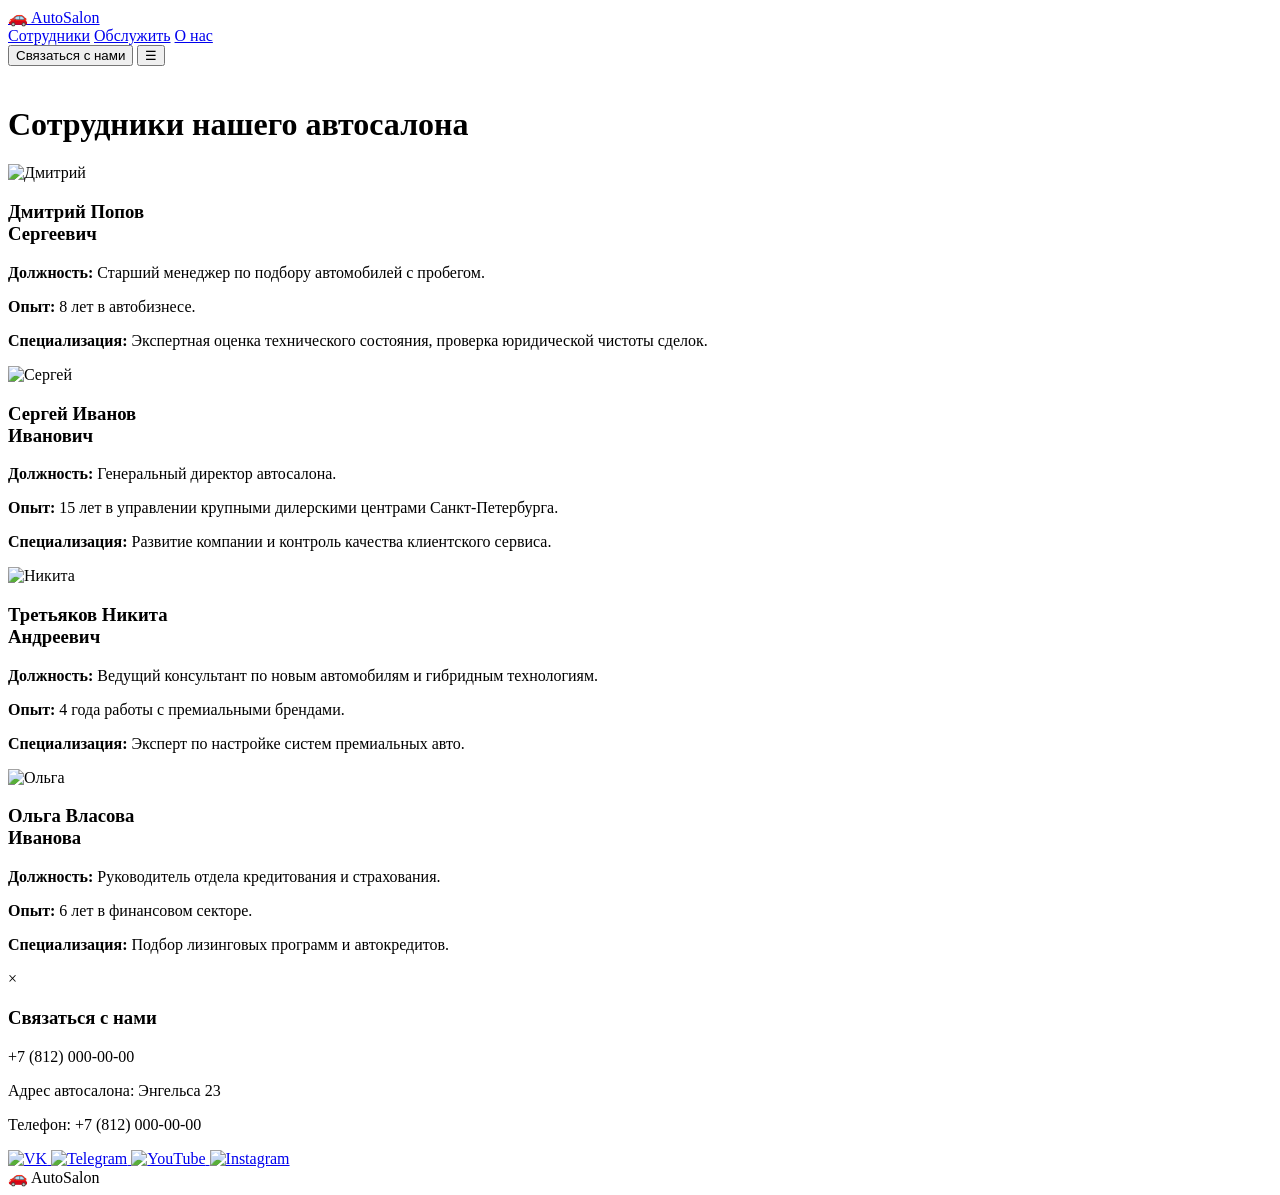
==== about.html @ a93af0f5 "Add files via upload" ====
<!DOCTYPE html>
<html lang="ru">
<head>
    <meta charset="UTF-8">
    <meta name="viewport" content="width=device-width, initial-scale=1.0">
    <title>О нас - AutoSalon</title>
    <link rel="stylesheet" href="css/style.css">
</head>
<body>
    <header class="header">
        <div class="container header__inner">
            <a href="index.html" class="logo">🚗 AutoSalon</a>
            <nav class="nav" id="nav">
                <a href="about.html" class="active">Сотрудники</a>
                <a href="services.html">Обслужить</a>
                <a href="about.html">О нас</a>
            </nav>
            <button class="btn btn--black" id="contactBtn">Связаться с нами</button>
            <button class="burger" id="burger">☰</button>
        </div>
    </header>

    <main class="container">
        <h1 class="section-title" style="margin-top: 40px;">Сотрудники нашего автосалона</h1>

        <section class="team-list">
            <div class="team-member">
                <div class="team-image-wrapper">
                    <img src="https://img.perxis.ru/unsafe/prxs/originals/d774d6obeucc73cefpc0/original?w=400" alt="Дмитрий">
                </div>
                <div class="team-info">
                    <h3>Дмитрий Попов<br>Сергеевич</h3>
                    <p><strong>Должность:</strong> Старший менеджер по подбору автомобилей с пробегом.</p>
                    <p><strong>Опыт:</strong> 8 лет в автобизнесе.</p>
                    <p><strong>Специализация:</strong> Экспертная оценка технического состояния, проверка юридической чистоты сделок.</p>
                </div>
            </div>

            <div class="team-member">
                <div class="team-image-wrapper">
                    <img src="https://img.perxis.ru/unsafe/510x0/filters:format(avif)/prxs/originals/d774daobeucc73cefpcg/original?w=400" alt="Сергей">
                </div>
                <div class="team-info">
                    <h3>Сергей Иванов<br>Иванович</h3>
                    <p><strong>Должность:</strong> Генеральный директор автосалона.</p>
                    <p><strong>Опыт:</strong> 15 лет в управлении крупными дилерскими центрами Санкт-Петербурга.</p>
                    <p><strong>Специализация:</strong> Развитие компании и контроль качества клиентского сервиса.</p>
                </div>
            </div>

            <div class="team-member">
                <div class="team-image-wrapper">
                    <img src="images/sotr.jpg" alt="Никита">
                </div>
                <div class="team-info">
                    <h3>Третьяков Никита<br>Андреевич</h3>
                    <p><strong>Должность:</strong> Ведущий консультант по новым автомобилям и гибридным технологиям.</p>
                    <p><strong>Опыт:</strong> 4 года работы с премиальными брендами.</p>
                    <p><strong>Специализация:</strong> Эксперт по настройке систем премиальных авто.</p>
                </div>
            </div>

            <div class="team-member">
                <div class="team-image-wrapper">
                    <img src="https://img.perxis.ru/unsafe/510x0/filters:format(avif)/prxs/originals/cramvi8beucc73e22fdg/original?w=400" alt="Ольга">
                </div>
                <div class="team-info">
                    <h3>Ольга Власова<br>Иванова</h3>
                    <p><strong>Должность:</strong> Руководитель отдела кредитования и страхования.</p>
                    <p><strong>Опыт:</strong> 6 лет в финансовом секторе.</p>
                    <p><strong>Специализация:</strong> Подбор лизинговых программ и автокредитов.</p>
                </div>
            </div>
        </section>
    </main>

    <div class="modal" id="contactModal">
        <div class="modal-content"><span class="close-modal">&times;</span><h3>Связаться с нами</h3><p>+7 (812) 000-00-00</p></div>
    </div>
<footer class="footer">
        <div class="container footer__inner">
            <div class="footer-contacts">
                <p>Адрес автосалона: Энгельса 23</p>
                <p>Телефон: +7 (812) 000-00-00</p>
            </div>
            
            <div class="footer-socials">
                <a href="#" title="VK">
                    <img src="https://upload.wikimedia.org/wikipedia/commons/f/f3/VK_Compact_Logo_%282021-present%29.svg" alt="VK">
                </a>
                <a href="#" title="Telegram">
                    <img src="https://upload.wikimedia.org/wikipedia/commons/8/82/Telegram_logo.svg" alt="Telegram">
                </a>
                <a href="#" title="YouTube">
                    <img src="https://upload.wikimedia.org/wikipedia/commons/0/09/YouTube_full-color_icon_%282017%29.svg" alt="YouTube">
                </a>
                <a href="#" title="Instagram">
                    <img src="https://upload.wikimedia.org/wikipedia/commons/e/e7/Instagram_logo_2016.svg" alt="Instagram">
                </a>
            </div>
            
            <div class="footer-logo">
                🚗 AutoSalon
            </div>
        </div>
    </footer>
    <script src="js/script.js"></script>
</body>
</html>
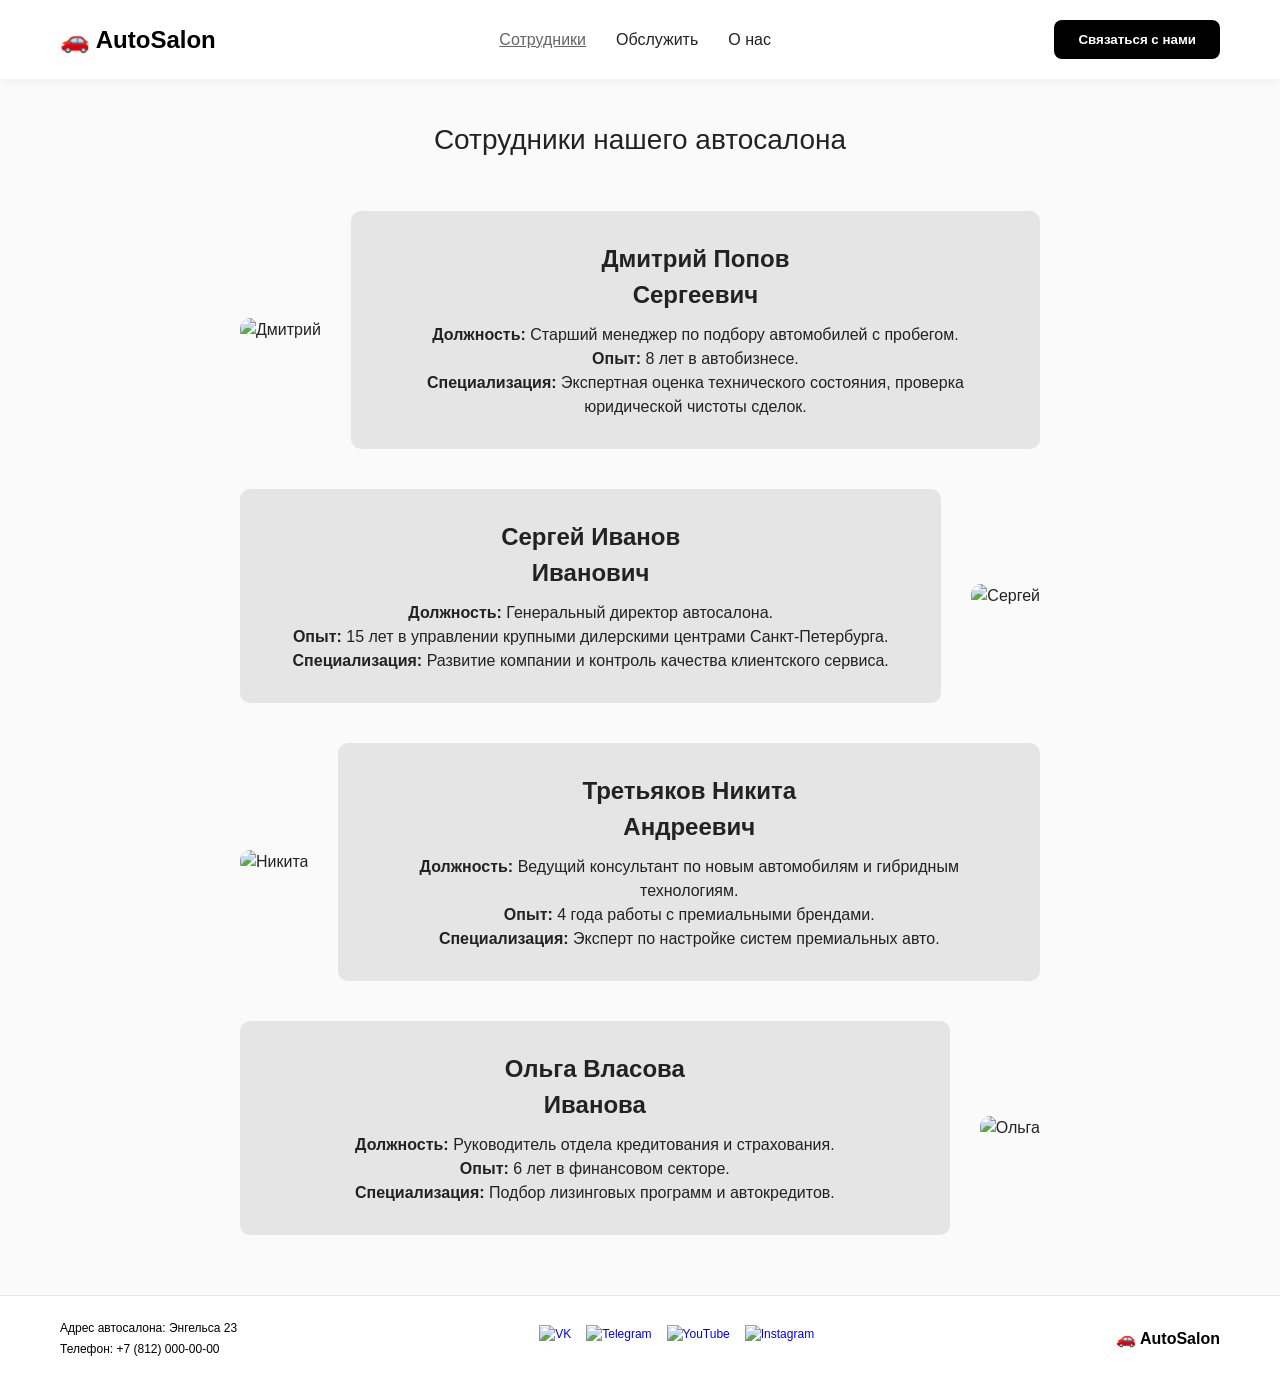
==== commit 9e95847f: "Update about.html" ====
--- a/about.html
+++ b/about.html
@@ -4,7 +4,7 @@
     <meta charset="UTF-8">
     <meta name="viewport" content="width=device-width, initial-scale=1.0">
     <title>О нас - AutoSalon</title>
-    <link rel="stylesheet" href="css/style.css">
+    <link rel="stylesheet" href="style.css">
 </head>
 <body>
     <header class="header">
@@ -106,4 +106,4 @@
     </footer>
     <script src="js/script.js"></script>
 </body>
-</html>+</html>
--- a/style.css
+++ b/style.css
@@ -0,0 +1,459 @@
+:root {
+    --black: #000000;
+    --dark: #222222;
+    --gray-light: #e5e5e5;
+    --white: #ffffff;
+    --font-main: 'Segoe UI', Roboto, Helvetica, Arial, sans-serif;
+}
+
+* {
+    margin: 0;
+    padding: 0;
+    box-sizing: border-box;
+}
+
+body {
+    font-family: var(--font-main);
+    color: var(--dark);
+    line-height: 1.5;
+    background-color: #fafafa;
+}
+
+.container {
+    max-width: 1200px;
+    margin: 0 auto;
+    padding: 0 20px;
+}
+
+.btn {
+    padding: 12px 24px;
+    border: none;
+    border-radius: 8px;
+    cursor: pointer;
+    font-weight: 600;
+    transition: all 0.3s ease;
+}
+
+.btn--black {
+    background-color: var(--black);
+    color: var(--white);
+}
+
+.btn--black:hover {
+    background-color: #333;
+    transform: translateY(-2px);
+}
+
+.header {
+    background: var(--white);
+    padding: 20px 0;
+    box-shadow: 0 2px 10px rgba(0,0,0,0.05);
+    position: sticky;
+    top: 0;
+    z-index: 100;
+}
+
+.header__inner {
+    display: flex;
+    justify-content: space-between;
+    align-items: center;
+}
+
+.logo {
+    font-size: 24px;
+    font-weight: bold;
+    text-decoration: none;
+    color: var(--black);
+    display: flex;
+    align-items: center;
+    gap: 10px;
+}
+
+.nav {
+    display: flex;
+    gap: 30px;
+}
+
+.nav a {
+    text-decoration: none;
+    color: var(--dark);
+    font-weight: 500;
+    transition: color 0.3s;
+}
+
+.nav a:hover, .nav a.active {
+    color: #666;
+    text-decoration: underline;
+}
+
+.burger {
+    display: none;
+    font-size: 28px;
+    background: none;
+    border: none;
+    cursor: pointer;
+}
+
+.hero {
+    display: grid;
+    grid-template-columns: 1fr 1fr;
+    gap: 40px;
+    align-items: center;
+    margin: 50px 0;
+}
+
+.hero img {
+    width: 100%;
+    border-radius: 10px;
+    object-fit: cover;
+}
+
+.hero h1 {
+    font-size: 36px;
+    font-weight: 300;
+    line-height: 1.3;
+}
+
+.section-title {
+    text-align: center;
+    margin-bottom: 40px;
+    font-size: 28px;
+    font-weight: 400;
+}
+
+.catalog-list {
+    display: flex;
+    flex-direction: column;
+    gap: 30px;
+    margin-bottom: 50px;
+}
+
+.car-card {
+    display: flex;
+    gap: 20px;
+    background: var(--white);
+    padding: 20px;
+    border-radius: 10px;
+    box-shadow: 0 4px 15px rgba(0,0,0,0.05);
+}
+
+.car-card img {
+    width: 350px;
+    height: 220px;
+    object-fit: cover;
+    border-radius: 8px;
+}
+
+.car-info {
+    flex: 1;
+    display: flex;
+    flex-direction: column;
+    justify-content: space-between;
+    align-items: flex-start;
+}
+
+.car-desc {
+    background: var(--gray-light);
+    padding: 15px;
+    border-radius: 5px;
+    font-size: 14px;
+    margin-bottom: 15px;
+}
+
+.car-price {
+    font-size: 22px;
+    font-weight: 500;
+    margin-bottom: 15px;
+}
+
+.services-grid {
+    display: grid;
+    grid-template-columns: repeat(3, 1fr); 
+    grid-auto-rows: 180px; 
+    gap: 20px;
+    margin-bottom: 50px;
+}
+
+.service-card {
+    background: var(--gray-light);
+    padding: 25px;
+    border-radius: 8px;
+    position: relative;
+    transition: transform 0.3s ease, background 0.3s ease;
+    cursor: pointer;
+}
+
+.service-card:hover {
+    background: #dcdcdc;
+    transform: translateY(-3px); 
+}
+
+.service-card--wide {
+    grid-column: span 2; 
+}
+
+.service-title {
+    font-size: 18px;
+    font-weight: 600;
+    line-height: 1.3;
+    max-width: 70%; 
+}
+
+
+.service-icon {
+    position: absolute;
+    bottom: 20px;
+    right: 20px;
+    width: 60px;
+    height: 60px;
+    background: var(--white);
+    border-radius: 50%;
+    display: flex;
+    align-items: center;
+    justify-content: center;
+    font-size: 30px;
+    box-shadow: 0 4px 10px rgba(0,0,0,0.05);
+}
+
+
+@media (max-width: 768px) {
+    .services-grid {
+        grid-template-columns: 1fr; 
+        grid-auto-rows: 150px;
+    }
+    
+    .service-card--wide {
+        grid-column: span 1; 
+    }
+}
+
+
+.booking-section {
+    display: grid;
+    grid-template-columns: 1fr 1fr;
+    background: var(--gray-light);
+    border-radius: 10px;
+    overflow: hidden;
+    margin-bottom: 50px;
+}
+
+.booking-form {
+    padding: 40px;
+    display: flex;
+    flex-direction: column;
+    gap: 15px;
+}
+
+.booking-form input {
+    padding: 15px;
+    border: 1px solid #ccc;
+    border-radius: 5px;
+    font-size: 16px;
+}
+
+.booking-section img {
+    width: 100%;
+    height: 100%;
+    object-fit: cover;
+}
+
+
+.team-list {
+    display: flex;
+    flex-direction: column;
+    gap: 40px;
+    margin: 50px auto;
+    max-width: 800px;
+}
+
+.team-member {
+    display: flex;
+    align-items: center;
+    gap: 30px;
+}
+
+
+.team-member:nth-child(even) {
+    flex-direction: row-reverse;
+}
+
+.team-member img {
+    width: 200px;
+    height: 250px;
+    object-fit: cover;
+    border-radius: 10px;
+}
+
+.team-info {
+    background: var(--gray-light);
+    padding: 30px;
+    border-radius: 10px;
+    flex: 1;
+    text-align: center;
+}
+
+.team-info h3 {
+    font-size: 24px;
+    margin-bottom: 10px;
+}
+
+
+.modal {
+    display: none;
+    position: fixed;
+    top: 0; left: 0; width: 100%; height: 100%;
+    background: rgba(0,0,0,0.5);
+    justify-content: center;
+    align-items: center;
+    z-index: 1000;
+}
+
+.modal.active {
+    display: flex;
+}
+
+.modal-content {
+    background: var(--white);
+    padding: 40px;
+    border-radius: 10px;
+    text-align: center;
+    position: relative;
+    max-width: 400px;
+    width: 90%;
+}
+
+.close-modal {
+    position: absolute;
+    top: 10px; right: 15px;
+    font-size: 24px;
+    cursor: pointer;
+}
+
+
+@media (max-width: 480px) {
+   
+    .container { padding: 0 10px; }
+    
+    
+    .burger { display: none; }
+    .header { padding: 10px 0; }
+    .header__inner { gap: 5px; }
+    .logo { font-size: 14px; gap: 5px; }
+    .nav { 
+        display: flex; 
+        position: static; 
+        flex-direction: row; 
+        padding: 0; 
+        box-shadow: none; 
+        gap: 10px; 
+    }
+    .nav a { font-size: 10px; }
+    .header__inner .btn { display: block; font-size: 9px; padding: 6px 10px; }
+
+    
+    .hero { grid-template-columns: 1fr 1fr; gap: 15px; margin: 20px 0; }
+    .hero h1 { font-size: 14px; }
+    .section-title { font-size: 16px; margin-bottom: 20px; }
+
+    
+    .catalog-list { gap: 15px; margin-bottom: 30px; }
+    .car-card { flex-direction: row; padding: 10px; gap: 10px; align-items: center; }
+    .car-card img { width: 140px; height: 100px; }
+    .car-desc { font-size: 8px; padding: 8px; margin-bottom: 8px; }
+    .car-price { font-size: 12px; margin-bottom: 8px; }
+    .buy-btn { font-size: 8px; padding: 6px 10px; }
+
+   
+    .services-grid { 
+        grid-template-columns: repeat(6, 1fr); 
+        gap: 10px; 
+        grid-auto-rows: 90px; 
+        margin-bottom: 20px;
+    }
+    .service-card { padding: 10px; border-radius: 5px; }
+    .service-title { font-size: 9px; max-width: 80%; }
+    .service-icon { width: 24px; height: 24px; font-size: 12px; bottom: 8px; right: 8px; }
+    
+    
+    .service-card:nth-child(1), 
+    .service-card:nth-child(2) { grid-column: span 3; } 
+    
+    .service-card:nth-child(3), 
+    .service-card:nth-child(4), 
+    .service-card:nth-child(5) { grid-column: span 2; } 
+    
+    .service-card:nth-child(6), 
+    .service-card:nth-child(7) { grid-column: span 3; } 
+
+   
+    .booking-section { grid-template-columns: 1fr 1fr; margin-bottom: 30px; border-radius: 5px; }
+    .booking-form { padding: 15px 10px; gap: 8px; }
+    .booking-form h2 { font-size: 10px; margin-bottom: 5px; }
+    .booking-form input { padding: 6px; font-size: 9px; border-radius: 3px; }
+    .booking-form .btn { font-size: 9px; padding: 8px; }
+
+    
+    .team-list { gap: 20px; margin: 20px 0; }
+    .team-member { flex-direction: row; gap: 15px; text-align: left; }
+    .team-member:nth-child(even) { flex-direction: row-reverse; text-align: right; }
+    .team-member img { width: 110px; height: 140px; }
+    .team-info { padding: 15px 10px; }
+    .team-info h3 { font-size: 12px; margin-bottom: 5px; }
+    .team-info p { font-size: 10px; }
+} 
+
+
+.footer {
+    border-top: 1px solid var(--gray-light);
+    padding: 20px 0;
+    margin-top: 60px;
+    background: var(--white);
+    width: 100%;
+}
+
+.footer__inner {
+    display: flex;
+    justify-content: space-between; 
+    align-items: center;
+    font-size: 12px;
+}
+
+.footer-contacts p {
+    margin: 3px 0;
+    color: var(--black);
+    font-weight: 500;
+}
+
+
+.footer-socials {
+    display: flex;
+    gap: 15px; 
+    align-items: center;
+}
+
+.footer-socials a {
+    display: flex;
+    align-items: center;
+    text-decoration: none;
+}
+
+
+.footer-socials a img {
+    height: 28px; 
+    width: auto;   
+    object-fit: contain;
+    transition: transform 0.3s ease;
+}
+
+.footer-socials a:hover img {
+    transform: scale(1.2); 
+}
+
+.footer-logo {
+    font-weight: bold;
+    font-size: 16px;
+    display: flex;
+    align-items: center;
+    gap: 5px;
+    color: var(--black);
+}
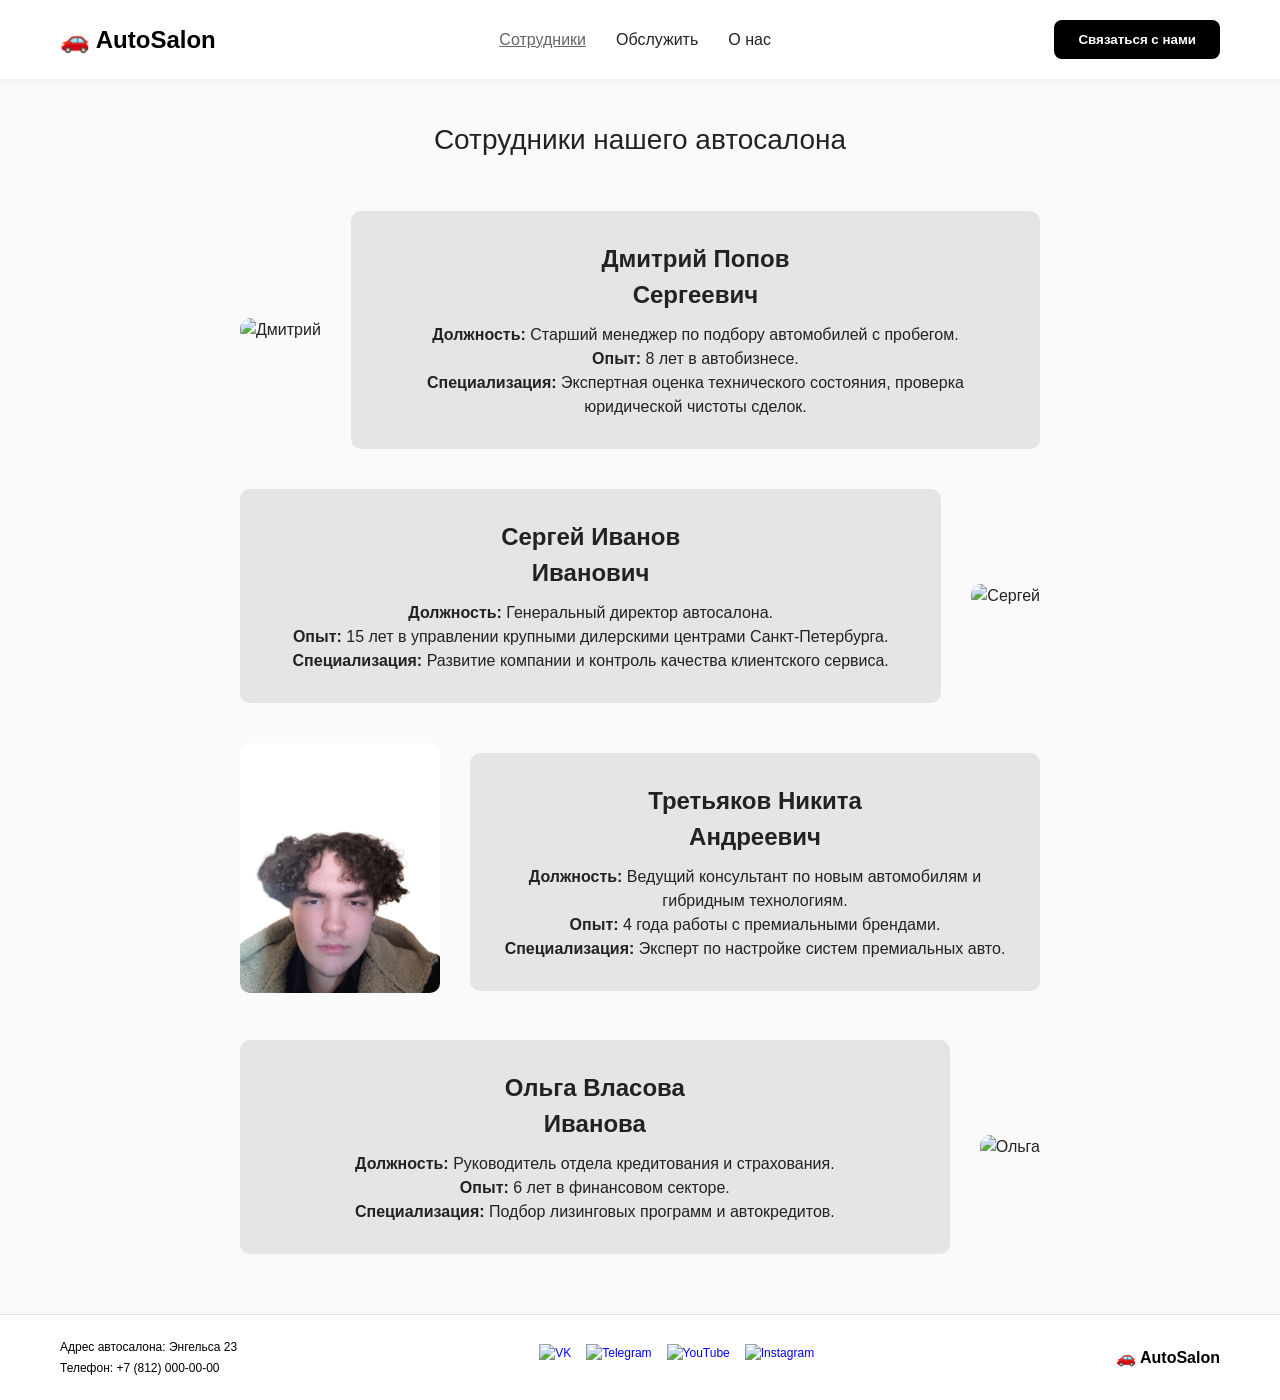
==== commit cdc08f2f: "Update about.html" ====
--- a/about.html
+++ b/about.html
@@ -50,7 +50,7 @@
 
             <div class="team-member">
                 <div class="team-image-wrapper">
-                    <img src="images/sotr.jpg" alt="Никита">
+                    <img src="sotr.jpg" alt="Никита">
                 </div>
                 <div class="team-info">
                     <h3>Третьяков Никита<br>Андреевич</h3>
